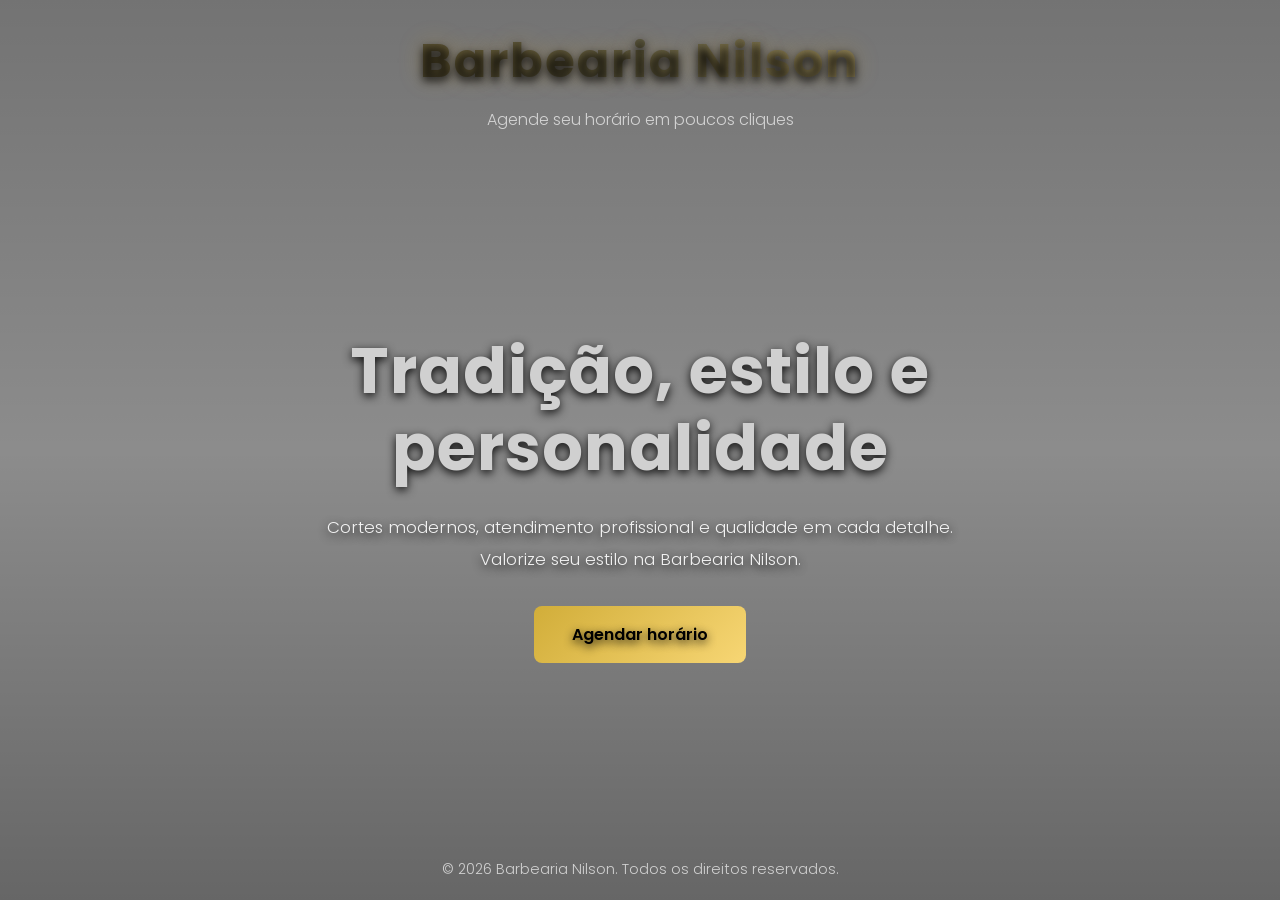
==== index.html @ b689c2ec "imagenes de fondo alterado" ====
<!DOCTYPE html>
<html lang="pt-br">

<head>
    <meta charset="UTF-8">
    <meta name="viewport" content="width=device-width, initial-scale=1.0">
    <title>Barbearia Nilson</title>
    <link rel="preconnect" href="https://fonts.googleapis.com">
    <link rel="preconnect" href="https://fonts.gstatic.com" crossorigin>
    <link href="https://fonts.googleapis.com/css2?family=Poppins:wght@300;400;500;600;700&display=swap"
        rel="stylesheet">
    <link rel="preload" as="image" href="assets/img/fondo-barberia.webp"> 
    <style>
        * {
            margin: 0;
            padding: 0;
            box-sizing: border-box;
        }

        body {
            min-height: 100vh;
            font-family: 'Poppins', sans-serif;
            color: rgb(208, 208, 208);
            background: url("assets/img/fondo-barberia.webp") no-repeat center center;
            background-size: cover;
            position: relative;
            display: flex;
            flex-direction: column;
        }

        /* Overlay elegante */
        body::before {
            content: "";
            position: absolute;
            inset: 0;
            background:
                linear-gradient(
                    to bottom,
                    rgba(0, 0, 0, 0.55),
                    rgba(0, 0, 0, 0.45),
                    rgba(0, 0, 0, 0.60)
                );
            z-index: 0;
        }

        header,
        main,
        footer {
            position: relative;
            z-index: 1;
        }

        /* HEADER */
        header {
            text-align: center;
            padding: 25px 20px;
        }

        header h1 {
            font-size: clamp(2rem, 4vw, 3rem);
            font-weight: 700;
            letter-spacing: 2px;

  background: linear-gradient(
                135deg,
                #4e3f1f 0%,
                #5a5843 25%,
                #f1d58c 50%,
                #846c3b 75%,
                #aa771c 100%
            );

            -webkit-background-clip: text;
            -webkit-text-fill-color: transparent;
            background-clip: text;

            background-size: 200% auto;
            animation: brilhoMetalico 8s linear infinite;

            text-shadow:
                0 4px 10px rgba(0, 0, 0, .8),
                0 0 25px rgba(218, 165, 32, .25);

          
        }

        @keyframes brilhoMetalico {
            0% {
                background-position: 0% 50%;
            }

            50% {
                background-position: 100% 50%;
            }

            100% {
                background-position: 0% 50%;
            }
        }

        header p {
            margin-top: 10px;
            font-size: 1rem;
            color: #e4e4e4d4;
            font-weight: 300;
        }

        /* CONTEÚDO PRINCIPAL */
        main {
            flex: 1;
            display: flex;
            justify-content: center;
            align-items: center;
            padding: 20px;
        }

        .card-apresentacao {
            width: 100%;
            max-width: 850px;

            text-align: center;

            display: flex;
            flex-direction: column;
            align-items: center;

            padding: 20px;

            text-shadow:
                0 3px 10px rgba(0, 0, 0, 0.9);

            animation: fadeUp 1s ease;
        }

        @keyframes fadeUp {
            from {
                opacity: 0;
                transform: translateY(30px);
            }

            to {
                opacity: 1;
                transform: translateY(0);
            }
        }

        /* TÍTULO PRINCIPAL */
        .card-apresentacao h2 {
            font-size: clamp(2rem, 5vw, 4rem);
            font-weight: 700;
            line-height: 1.2;
            letter-spacing: 1px;
            margin-bottom: 25px;
            max-width: 700px;
        }

        /* TEXTO */
        .card-apresentacao p {
            max-width: 650px;

            font-size: 1.05rem;
            font-weight: 300;

            line-height: 1.9;

            color: rgba(255, 255, 255, 0.9);

            margin-bottom: 30px;
        }

        /* BOTÃO */
        .btn {
            display: inline-block;

            text-decoration: none;

            background: linear-gradient(
                135deg,
                #d4af37f7,
                #f7d674
            );

            color: #000;

            padding: 16px 38px;

            border-radius: 8px;

            font-size: 1rem;
            font-weight: 600;

            transition: .3s ease;
        }

        .btn:hover {
            transform: translateY(-4px);

            box-shadow:
                0 10px 30px rgba(212, 175, 55, .45);
        }

        /* FOOTER */
        footer {
            text-align: center;
            padding: 20px;
            color: #d0d0d0;
            font-size: .9rem;
            font-weight: 300;
        }

        /* TABLETS */
        @media (max-width: 768px) {

            header {
                padding: 20px 15px;
            }

            .card-apresentacao h2 {
                font-size: 2.3rem;
            }

            .card-apresentacao p {
                font-size: .95rem;
                line-height: 1.8;
            }

            .btn {
                width: 100%;
                max-width: 280px;
            }
        }

        /* CELULARES */
        @media (max-width: 480px) {

            .card-apresentacao h2 {
                font-size: 1.9rem;
            }

            .card-apresentacao p {
                font-size: .92rem;
            }

            header p {
                font-size: .9rem;
            }
        }
    </style>
</head>

<body>

    <!-- HEADER -->
    <header>
        <h1>Barbearia Nilson</h1>
        <p>Agende seu horário em poucos cliques</p>
    </header>

    <!-- APRESENTAÇÃO -->
    <main>

        <div class="card-apresentacao">

            <h2>Tradição, estilo e personalidade</h2>

            <p>
                Cortes modernos, atendimento profissional e qualidade em cada detalhe. Valorize seu estilo na Barbearia Nilson.
            </p>

            <a href="index-agendamento.html" class="btn">
                Agendar horário
            </a>

        </div>

    </main>

    <!-- FOOTER -->
    <footer>
        © 2026 Barbearia Nilson. Todos os direitos reservados.
    </footer>

</body>

</html>
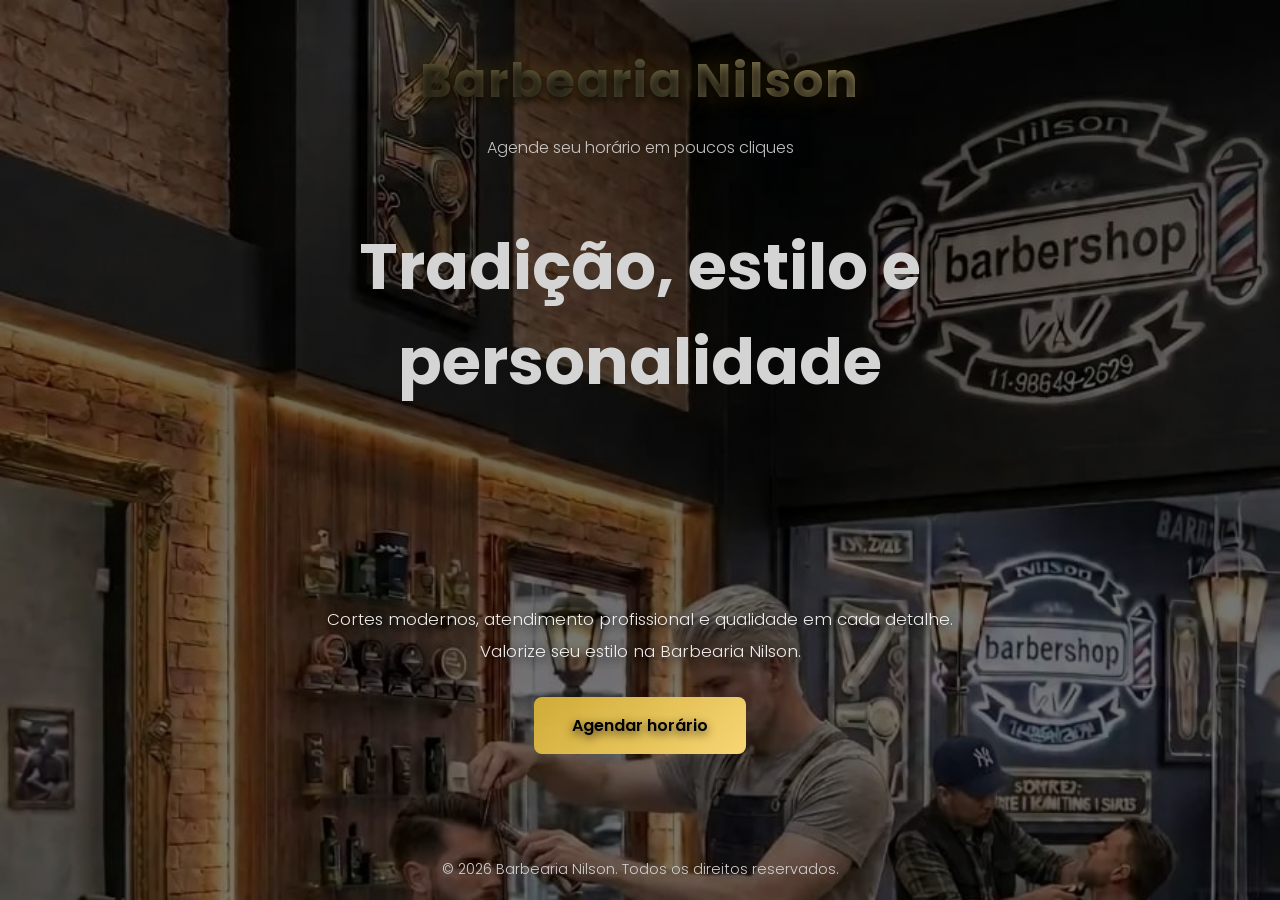
==== commit 07ee8708: "multiples odificaciones en css html" ====
--- a/index.html
+++ b/index.html
@@ -10,8 +10,10 @@
     <link rel="preconnect" href="https://fonts.gstatic.com" crossorigin>
     <link href="https://fonts.googleapis.com/css2?family=Poppins:wght@300;400;500;600;700&display=swap"
         rel="stylesheet">
-    <link rel="preload" as="image" href="assets/img/fondo-barberia.webp"> 
+     
+    
     <style>
+
         * {
             margin: 0;
             padding: 0;
@@ -21,8 +23,8 @@
         body {
             min-height: 100vh;
             font-family: 'Poppins', sans-serif;
-            color: rgb(208, 208, 208);
-            background: url("assets/img/fondo-barberia.webp") no-repeat center center;
+           background-color:rgb(40, 40, 40);
+        background-image: url('assets/fondo-barberia.webp');
             background-size: cover;
             position: relative;
             display: flex;
@@ -38,11 +40,13 @@
                 linear-gradient(
                     to bottom,
                     rgba(0, 0, 0, 0.55),
-                    rgba(0, 0, 0, 0.45),
-                    rgba(0, 0, 0, 0.60)
+                    rgba(0, 0, 0, 0.548),
+                    rgba(0, 0, 0, 0.514)
                 );
             z-index: 0;
         }
+
+        
 
         header,
         main,
@@ -55,9 +59,10 @@
         header {
             text-align: center;
             padding: 25px 20px;
-        }
-
-        header h1 {
+            top: 20px;
+        }
+
+         header h1 {
             font-size: clamp(2rem, 4vw, 3rem);
             font-weight: 700;
             letter-spacing: 2px;
@@ -99,8 +104,10 @@
             }
         }
 
+
+
         header p {
-            margin-top: 10px;
+            margin-top: 18px;
             font-size: 1rem;
             color: #e4e4e4d4;
             font-weight: 300;
@@ -113,6 +120,7 @@
             justify-content: center;
             align-items: center;
             padding: 20px;
+            top: 55px;
         }
 
         .card-apresentacao {
@@ -124,11 +132,11 @@
             display: flex;
             flex-direction: column;
             align-items: center;
-
-            padding: 20px;
+        
+            padding: 40px;
 
             text-shadow:
-                0 3px 10px rgba(0, 0, 0, 0.9);
+                0 3px 10px rgba(0, 0, 0, 0.733);
 
             animation: fadeUp 1s ease;
         }
@@ -145,15 +153,37 @@
             }
         }
 
-        /* TÍTULO PRINCIPAL */
-        .card-apresentacao h2 {
-            font-size: clamp(2rem, 5vw, 4rem);
-            font-weight: 700;
-            line-height: 1.2;
-            letter-spacing: 1px;
-            margin-bottom: 25px;
-            max-width: 700px;
-        }
+        h2{
+      
+        color: rgb(212, 212, 212);
+        
+        z-index: 10;        
+        
+        }
+
+
+/* El contenedor fija el texto en el lugar exacto de tu imagen */
+.contenedor-posicion {
+    width: 100%;
+    display: flex;
+    justify-content: center;
+    
+    /* CONTROLADOR DE POSICIÓN: Ajusta este % si quieres moverlo más arriba o abajo */
+    margin-top: 6vh; /* Se adapta al alto de cualquier pantalla de celular o PC */
+}
+
+/* El h2 se adapta de tamaño para nunca desacomodarse */
+.contenedor-posicion h2 {
+    width: 90%;
+    max-width: 800px;
+    text-align: center;
+    margin: 0;
+    
+    /* TAMAÑO RESPONSIVO: Se encoge en celulares y crece en monitores solo */
+    font-size: clamp(2.2rem, 5vw, 4rem); 
+}
+
+        
 
         /* TEXTO */
         .card-apresentacao p {
@@ -216,9 +246,15 @@
                 padding: 20px 15px;
             }
 
-            .card-apresentacao h2 {
+            .card-apresentacao  {
                 font-size: 2.3rem;
             }
+
+           h2{
+         
+             font-size: 2.3rem;
+            }
+        
 
             .card-apresentacao p {
                 font-size: .95rem;
@@ -251,26 +287,28 @@
 
 <body>
 
-    <!-- HEADER -->
+   
+
     <header>
         <h1>Barbearia Nilson</h1>
         <p>Agende seu horário em poucos cliques</p>
     </header>
 
-    <!-- APRESENTAÇÃO -->
+   <div class="contenedor-posicion">
+    <h2>Tradição, estilo e personalidade</h2>
+</div>
+
     <main>
 
         <div class="card-apresentacao">
 
-            <h2>Tradição, estilo e personalidade</h2>
+           
 
             <p>
                 Cortes modernos, atendimento profissional e qualidade em cada detalhe. Valorize seu estilo na Barbearia Nilson.
             </p>
 
-            <a href="index-agendamento.html" class="btn">
-                Agendar horário
-            </a>
+            <a href="index-agendamento.html" class="btn"> Agendar horário</a>
 
         </div>
 
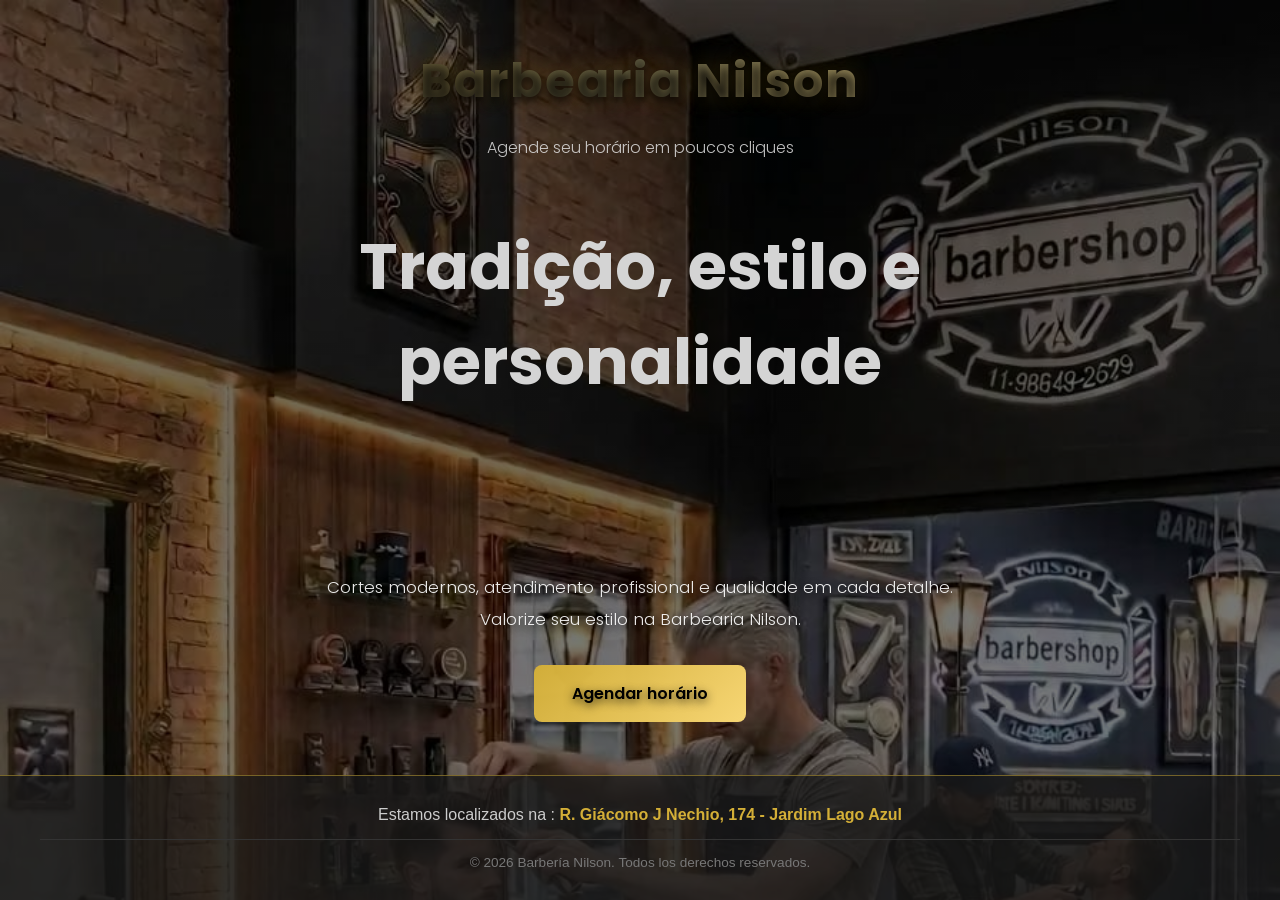
==== commit 6a7f2c28: "footer modificado script admin" ====
--- a/index.html
+++ b/index.html
@@ -231,13 +231,57 @@
         }
 
         /* FOOTER */
-        footer {
-            text-align: center;
-            padding: 20px;
-            color: #d0d0d0;
-            font-size: .9rem;
-            font-weight: 300;
-        }
+        
+           /* Contenedor principal del footer */
+.footer-barberia {
+  background-color: #1a1a1ac0; /* Fondo oscuro elegante */
+  color: #ffffff; /* Texto blanco */
+  padding: 30px 20px; /* Espacio interno arriba/abajo y lados */
+  text-align: center; /* Centra todo el contenido */
+  font-family: 'Arial', sans-serif; /* Tipografía limpia */
+  border-top: 1px solid #d4af377a; /* Línea dorada decorativa arriba */
+}
+
+/* Caja que centra y limita el ancho en pantallas grandes */
+.footer-content {
+  max-width: 1200px;
+  margin: 0 auto;
+  display: flex;
+  flex-direction: column; /* Coloca un texto sobre el otro */
+  gap: 15px; /* Espacio de separación entre los dos textos */
+}
+
+/* Estilo para el texto de la ubicación */
+.footer-location {
+  font-size: 1rem;
+  margin: 0;
+  color: #cccccc; /* Gris claro para que no compita con el enlace */
+}
+
+/* Estilo específico para el enlace de Google Maps */
+.footer-location a {
+  color: #d4af37; /* Color dorado para el enlace (estilo barbería) */
+  text-decoration: none; /* Quita el subrayado feo por defecto */
+  font-weight: bold;
+  transition: color 0.3s ease; /* Efecto suave al pasar el cursor */
+}
+
+/* Efecto cuando el cliente pasa el mouse por encima del enlace */
+.footer-location a:hover {
+  color: #ffffff; /* Cambia a blanco brillante */
+  text-decoration: underline; /* Aparece un subrayado elegante */
+}
+
+/* Estilo para los derechos reservados */
+.footer-rights {
+  font-size: 0.85rem; /* Letra un poco más pequeña */
+  color: #777777; /* Gris oscuro discreto */
+  margin: 0;
+  border-top: 1px solid #333333; /* Línea sutil de división */
+  padding-top: 15px; /* Espacio arriba de la línea */
+}
+
+        
 
         /* TABLETS */
         @media (max-width: 768px) {
@@ -315,9 +359,22 @@
     </main>
 
     <!-- FOOTER -->
-    <footer>
-        © 2026 Barbearia Nilson. Todos os direitos reservados.
-    </footer>
+   <footer class="footer-barberia">
+  <div class="footer-content">
+    <!-- Bloque de Ubicación -->
+    <p class="footer-location">
+     Estamos localizados na : 
+      <a href="https://google.com" target="_blank" rel="noopener noreferrer">
+        R. Giácomo J Nechio, 174 - Jardim Lago Azul
+      </a>
+    </p>
+    
+    <!-- Bloque de Derechos Reservados -->
+    <p class="footer-rights">
+      &copy; 2026 Barbería Nilson. Todos los derechos reservados.
+    </p>
+  </div>
+</footer>
 
 </body>
 
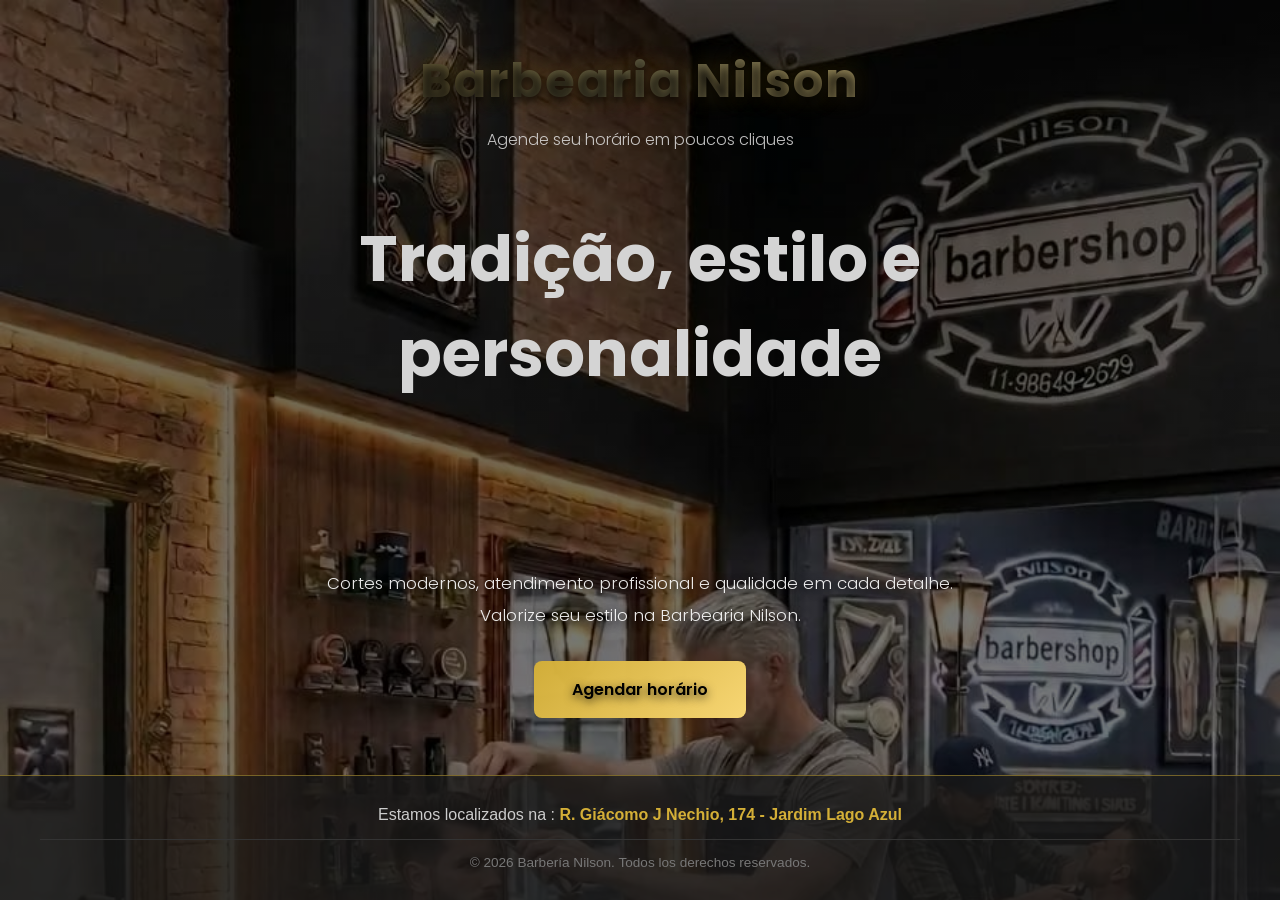
==== commit 84921687: "header p, modificado" ====
--- a/index.html
+++ b/index.html
@@ -107,7 +107,7 @@
 
 
         header p {
-            margin-top: 18px;
+            margin-top: 10px;
             font-size: 1rem;
             color: #e4e4e4d4;
             font-weight: 300;
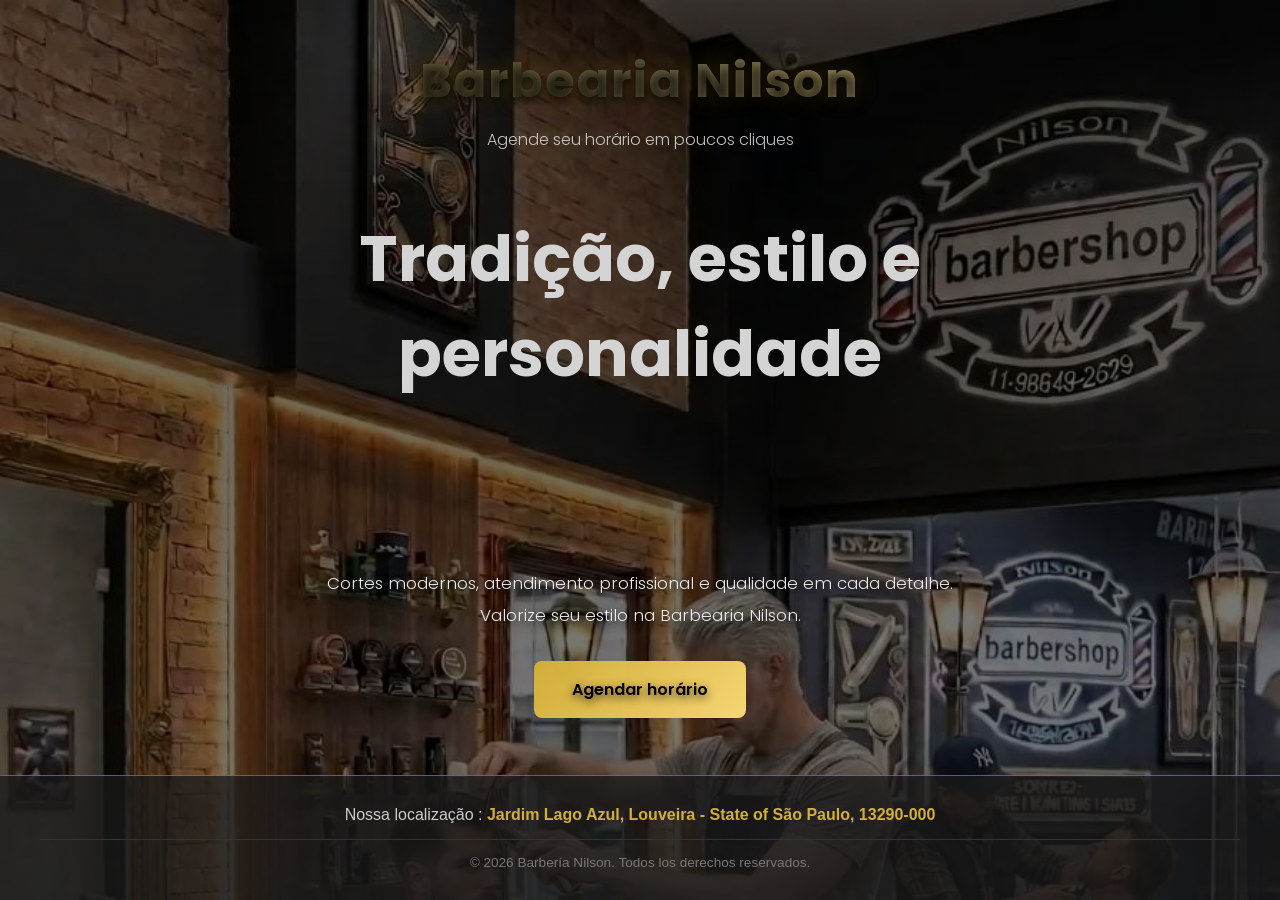
==== commit 210a3fe4: "footer modificado" ====
--- a/index.html
+++ b/index.html
@@ -363,9 +363,9 @@
   <div class="footer-content">
     <!-- Bloque de Ubicación -->
     <p class="footer-location">
-     Estamos localizados na : 
-      <a href="https://google.com" target="_blank" rel="noopener noreferrer">
-        R. Giácomo J Nechio, 174 - Jardim Lago Azul
+     Nossa localização : 
+      <a href="https://maps.app.goo.gl/k9GMiaowLVy4qcSN6" target="_blank" rel="noopener noreferrer">
+        Jardim Lago Azul, Louveira - State of São Paulo, 13290-000
       </a>
     </p>
     
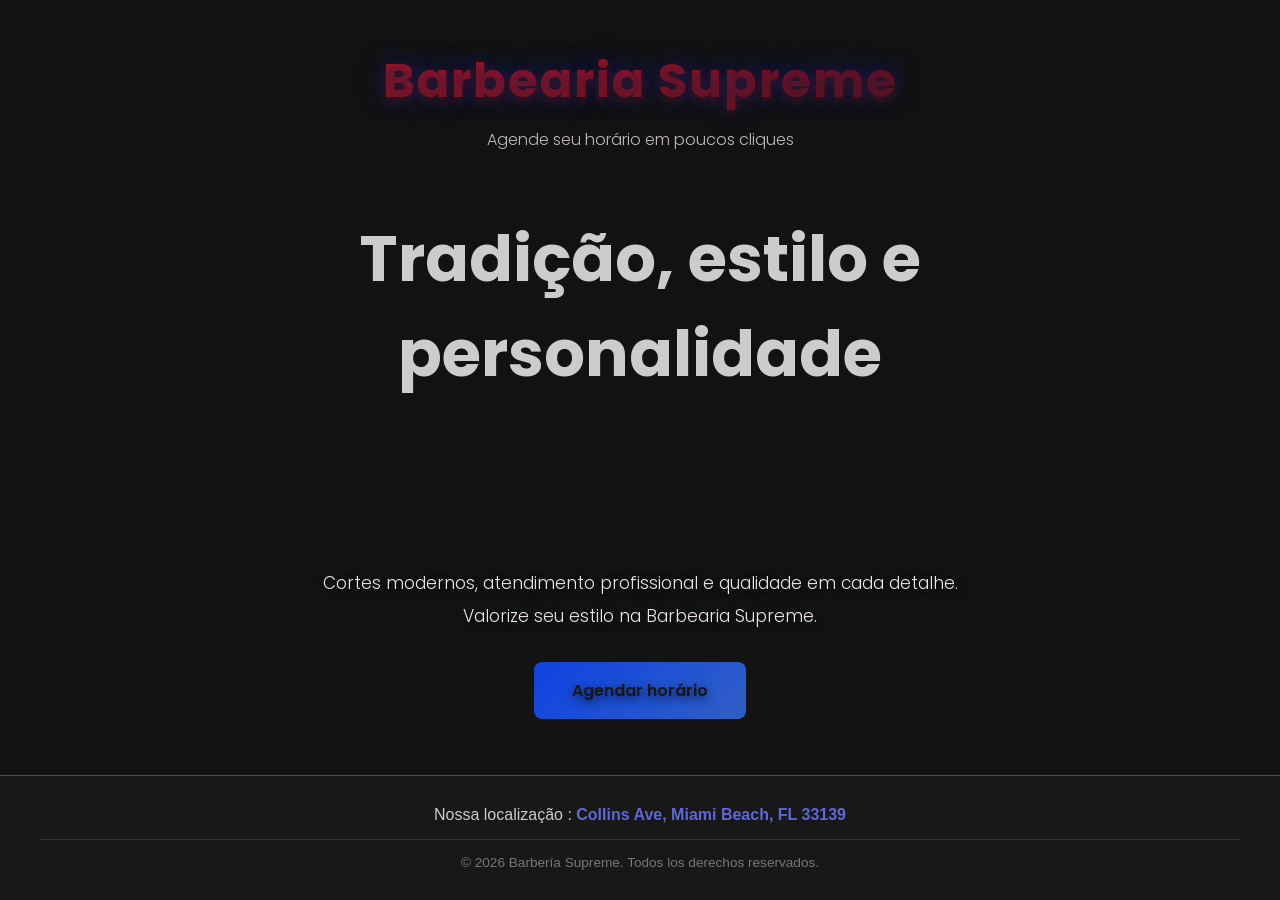
==== commit 9ea35291: "cor no boton css" ====
--- a/index.html
+++ b/index.html
@@ -5,7 +5,7 @@
 <head>
     <meta charset="UTF-8">
     <meta name="viewport" content="width=device-width, initial-scale=1.0">
-    <title>Barbearia Nilson</title>
+    <title>Barbearia Supreme</title>
     <link rel="preconnect" href="https://fonts.googleapis.com">
     <link rel="preconnect" href="https://fonts.gstatic.com" crossorigin>
     <link href="https://fonts.googleapis.com/css2?family=Poppins:wght@300;400;500;600;700&display=swap"
@@ -24,7 +24,7 @@
             min-height: 100vh;
             font-family: 'Poppins', sans-serif;
            background-color:rgb(40, 40, 40);
-        background-image: url('assets/fondo-barberia.webp');
+        background-image: url('./assets/fondo-supremetlf.webp');
             background-size: cover;
             position: relative;
             display: flex;
@@ -69,11 +69,11 @@
 
   background: linear-gradient(
                 135deg,
-                #4e3f1f 0%,
-                #5a5843 25%,
-                #f1d58c 50%,
-                #846c3b 75%,
-                #aa771c 100%
+                #c01613 0%,
+                #a41010 25%,
+                #24060b 50%,
+                #ca2626 75%,
+                #631408 100%
             );
 
             -webkit-background-clip: text;
@@ -81,11 +81,11 @@
             background-clip: text;
 
             background-size: 200% auto;
-            animation: brilhoMetalico 8s linear infinite;
+            animation: brilhoMetalico 5s linear infinite;
 
             text-shadow:
-                0 4px 10px rgba(0, 0, 0, .8),
-                0 0 25px rgba(218, 165, 32, .25);
+                0 4px 10px rgba(74, 24, 24, 0.644),
+                0 0 25px rgba(15, 38, 212, 0.502);
 
           
         }
@@ -109,7 +109,7 @@
         header p {
             margin-top: 10px;
             font-size: 1rem;
-            color: #e4e4e4d4;
+            color: #c2bcbcfb;
             font-weight: 300;
         }
 
@@ -136,7 +136,7 @@
             padding: 40px;
 
             text-shadow:
-                0 3px 10px rgba(0, 0, 0, 0.733);
+                0 3px 10px rgba(8, 8, 8, 0.733);
 
             animation: fadeUp 1s ease;
         }
@@ -155,7 +155,7 @@
 
         h2{
       
-        color: rgb(212, 212, 212);
+        color: rgb(204, 204, 204);
         
         z-index: 10;        
         
@@ -189,12 +189,12 @@
         .card-apresentacao p {
             max-width: 650px;
 
-            font-size: 1.05rem;
+            font-size: 1.07rem;
             font-weight: 300;
 
             line-height: 1.9;
 
-            color: rgba(255, 255, 255, 0.9);
+            color: rgb(238, 229, 229);
 
             margin-bottom: 30px;
         }
@@ -207,11 +207,11 @@
 
             background: linear-gradient(
                 135deg,
-                #d4af37f7,
-                #f7d674
+                #0e44e6fb,
+                #305fc4
             );
 
-            color: #000;
+            color: #181717;
 
             padding: 16px 38px;
 
@@ -227,7 +227,7 @@
             transform: translateY(-4px);
 
             box-shadow:
-                0 10px 30px rgba(212, 175, 55, .45);
+                0 7px 30px rgba(202, 8, 95, 0.795);
         }
 
         /* FOOTER */
@@ -239,7 +239,7 @@
   padding: 30px 20px; /* Espacio interno arriba/abajo y lados */
   text-align: center; /* Centra todo el contenido */
   font-family: 'Arial', sans-serif; /* Tipografía limpia */
-  border-top: 1px solid #d4af377a; /* Línea dorada decorativa arriba */
+  border-top: 1px solid #bc2d2dd3; /* Línea dorada decorativa arriba */
 }
 
 /* Caja que centra y limita el ancho en pantallas grandes */
@@ -260,7 +260,7 @@
 
 /* Estilo específico para el enlace de Google Maps */
 .footer-location a {
-  color: #d4af37; /* Color dorado para el enlace (estilo barbería) */
+  color: #646de7ee; /* Color dorado para el enlace (estilo barbería) */
   text-decoration: none; /* Quita el subrayado feo por defecto */
   font-weight: bold;
   transition: color 0.3s ease; /* Efecto suave al pasar el cursor */
@@ -334,7 +334,7 @@
    
 
     <header>
-        <h1>Barbearia Nilson</h1>
+        <h1>Barbearia Supreme</h1>
         <p>Agende seu horário em poucos cliques</p>
     </header>
 
@@ -349,7 +349,7 @@
            
 
             <p>
-                Cortes modernos, atendimento profissional e qualidade em cada detalhe. Valorize seu estilo na Barbearia Nilson.
+                Cortes modernos, atendimento profissional e qualidade em cada detalhe. Valorize seu estilo na Barbearia Supreme.
             </p>
 
             <a href="index-agendamento.html" class="btn"> Agendar horário</a>
@@ -364,14 +364,14 @@
     <!-- Bloque de Ubicación -->
     <p class="footer-location">
      Nossa localização : 
-      <a href="https://maps.app.goo.gl/k9GMiaowLVy4qcSN6" target="_blank" rel="noopener noreferrer">
-        Jardim Lago Azul, Louveira - State of São Paulo, 13290-000
+      <a href="https://maps.app.goo.gl/w9Q3JA3pLJuxtgeJ9" target="_blank" rel="noopener noreferrer">
+        Collins Ave, Miami Beach, FL 33139
       </a>
     </p>
     
     <!-- Bloque de Derechos Reservados -->
     <p class="footer-rights">
-      &copy; 2026 Barbería Nilson. Todos los derechos reservados.
+      &copy; 2026 Barbería Supreme. Todos los derechos reservados.
     </p>
   </div>
 </footer>
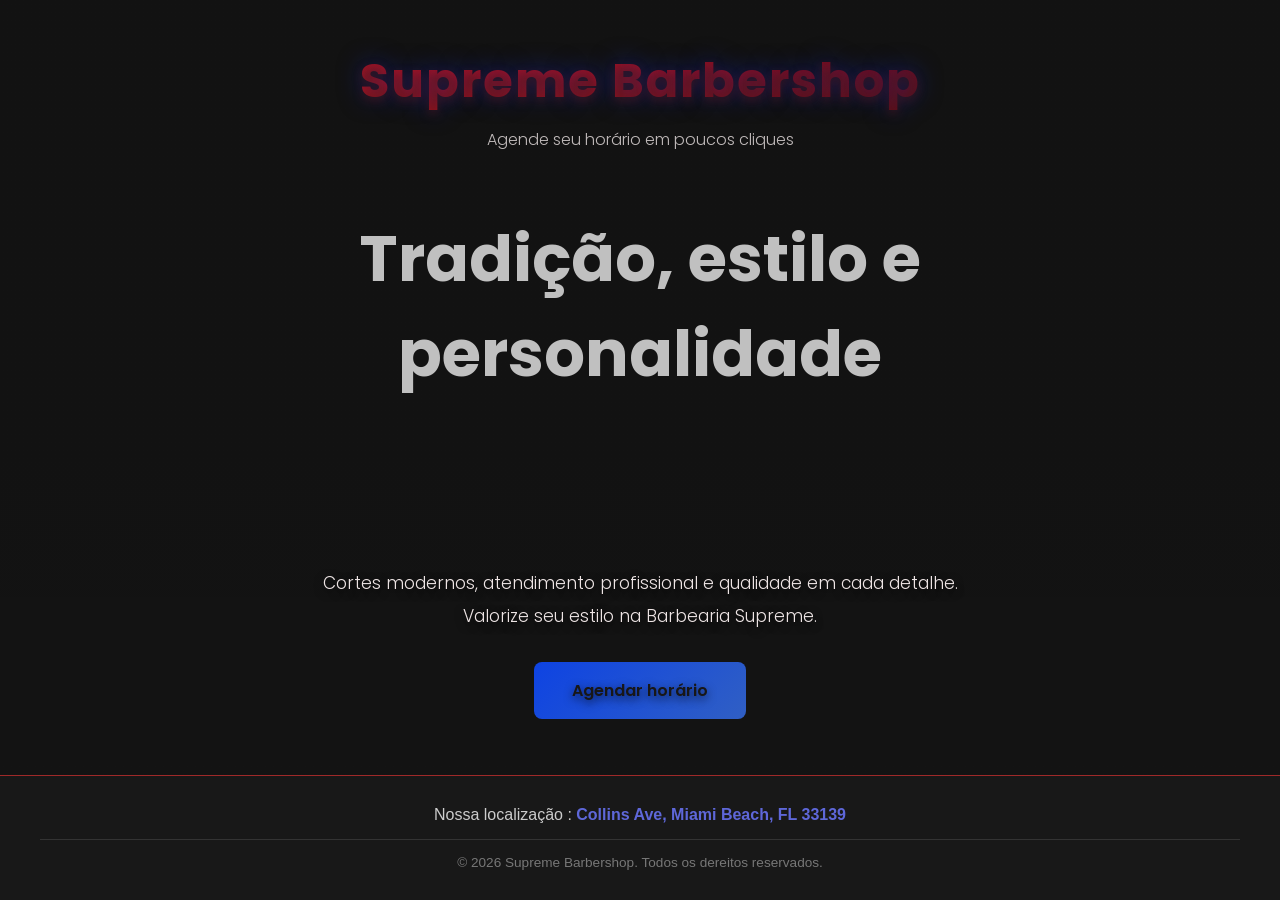
==== commit 64388b58: "refatoracao do codigo" ====
--- a/index.html
+++ b/index.html
@@ -5,7 +5,7 @@
 <head>
     <meta charset="UTF-8">
     <meta name="viewport" content="width=device-width, initial-scale=1.0">
-    <title>Barbearia Supreme</title>
+    <title>Supreme Barbershop</title>
     <link rel="preconnect" href="https://fonts.googleapis.com">
     <link rel="preconnect" href="https://fonts.gstatic.com" crossorigin>
     <link href="https://fonts.googleapis.com/css2?family=Poppins:wght@300;400;500;600;700&display=swap"
@@ -155,7 +155,7 @@
 
         h2{
       
-        color: rgb(204, 204, 204);
+        color: rgba(204, 204, 204, 0.936);
         
         z-index: 10;        
         
@@ -334,7 +334,7 @@
    
 
     <header>
-        <h1>Barbearia Supreme</h1>
+        <h1>Supreme Barbershop</h1>
         <p>Agende seu horário em poucos cliques</p>
     </header>
 
@@ -371,7 +371,7 @@
     
     <!-- Bloque de Derechos Reservados -->
     <p class="footer-rights">
-      &copy; 2026 Barbería Supreme. Todos los derechos reservados.
+      &copy; 2026 Supreme Barbershop. Todos os dereitos reservados.
     </p>
   </div>
 </footer>
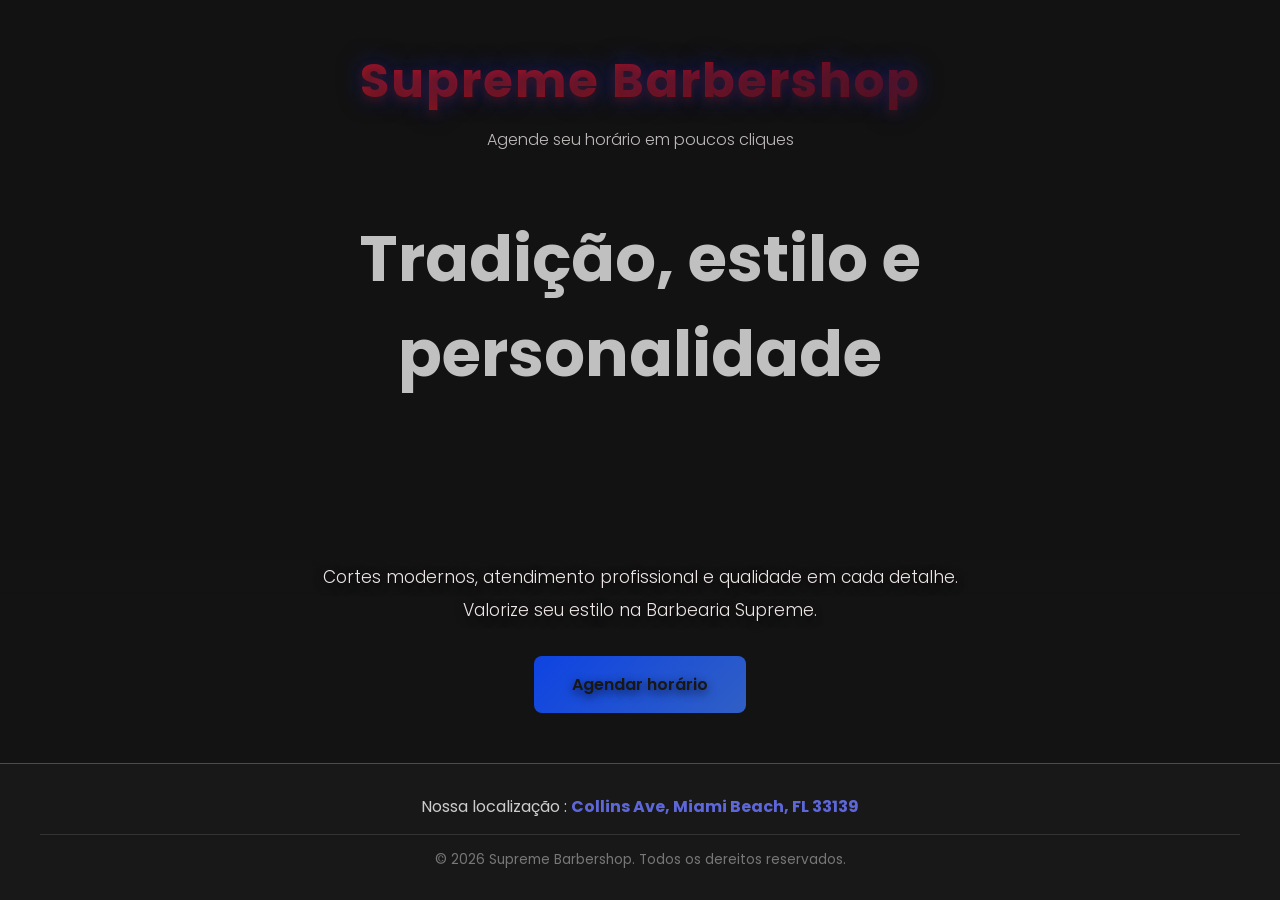
==== commit abbc44a6: "limpeça do codigo" ====
--- a/index.html
+++ b/index.html
@@ -31,7 +31,7 @@
             flex-direction: column;
         }
 
-        /* Overlay elegante */
+        
         body::before {
             content: "";
             position: absolute;
@@ -55,7 +55,7 @@
             z-index: 1;
         }
 
-        /* HEADER */
+        
         header {
             text-align: center;
             padding: 25px 20px;
@@ -113,7 +113,7 @@
             font-weight: 300;
         }
 
-        /* CONTEÚDO PRINCIPAL */
+        
         main {
             flex: 1;
             display: flex;
@@ -162,30 +162,30 @@
         }
 
 
-/* El contenedor fija el texto en el lugar exacto de tu imagen */
+
 .contenedor-posicion {
     width: 100%;
     display: flex;
     justify-content: center;
     
-    /* CONTROLADOR DE POSICIÓN: Ajusta este % si quieres moverlo más arriba o abajo */
-    margin-top: 6vh; /* Se adapta al alto de cualquier pantalla de celular o PC */
-}
-
-/* El h2 se adapta de tamaño para nunca desacomodarse */
+    
+    margin-top: 6vh; 
+}
+
+
 .contenedor-posicion h2 {
     width: 90%;
     max-width: 800px;
     text-align: center;
     margin: 0;
     
-    /* TAMAÑO RESPONSIVO: Se encoge en celulares y crece en monitores solo */
+    
     font-size: clamp(2.2rem, 5vw, 4rem); 
 }
 
         
 
-        /* TEXTO */
+        
         .card-apresentacao p {
             max-width: 650px;
 
@@ -199,7 +199,7 @@
             margin-bottom: 30px;
         }
 
-        /* BOTÃO */
+        
         .btn {
             display: inline-block;
 
@@ -230,60 +230,57 @@
                 0 7px 30px rgba(202, 8, 95, 0.795);
         }
 
-        /* FOOTER */
-        
-           /* Contenedor principal del footer */
+        
+           
 .footer-barberia {
-  background-color: #1a1a1ac0; /* Fondo oscuro elegante */
-  color: #ffffff; /* Texto blanco */
-  padding: 30px 20px; /* Espacio interno arriba/abajo y lados */
-  text-align: center; /* Centra todo el contenido */
-  font-family: 'Arial', sans-serif; /* Tipografía limpia */
-  border-top: 1px solid #bc2d2dd3; /* Línea dorada decorativa arriba */
-}
-
-/* Caja que centra y limita el ancho en pantallas grandes */
+  background-color: #1a1a1ac0; 
+  color: #ffffff; 
+  padding: 30px 20px; 
+  text-align: center; 
+  border-top: 1px solid #bc2d2dd3; 
+
+}
+
 .footer-content {
   max-width: 1200px;
   margin: 0 auto;
   display: flex;
-  flex-direction: column; /* Coloca un texto sobre el otro */
-  gap: 15px; /* Espacio de separación entre los dos textos */
-}
-
-/* Estilo para el texto de la ubicación */
+  flex-direction: column; 
+  gap: 15px; 
+}
+
+
 .footer-location {
   font-size: 1rem;
   margin: 0;
-  color: #cccccc; /* Gris claro para que no compita con el enlace */
-}
-
-/* Estilo específico para el enlace de Google Maps */
+  color: #cccccc; 
+}
+
+
 .footer-location a {
-  color: #646de7ee; /* Color dorado para el enlace (estilo barbería) */
-  text-decoration: none; /* Quita el subrayado feo por defecto */
+  color: #646de7ee; 
+  text-decoration: none; 
   font-weight: bold;
-  transition: color 0.3s ease; /* Efecto suave al pasar el cursor */
-}
-
-/* Efecto cuando el cliente pasa el mouse por encima del enlace */
+  transition: color 0.3s ease; 
+}
+
+
 .footer-location a:hover {
-  color: #ffffff; /* Cambia a blanco brillante */
-  text-decoration: underline; /* Aparece un subrayado elegante */
-}
-
-/* Estilo para los derechos reservados */
+  color: #ffffff; 
+  text-decoration: underline; 
+}
+
+
 .footer-rights {
-  font-size: 0.85rem; /* Letra un poco más pequeña */
-  color: #777777; /* Gris oscuro discreto */
+  font-size: 0.85rem; 
+  color: #777777; 
   margin: 0;
-  border-top: 1px solid #333333; /* Línea sutil de división */
-  padding-top: 15px; /* Espacio arriba de la línea */
-}
-
-        
-
-        /* TABLETS */
+  border-top: 1px solid #333333; 
+  padding-top: 15px; 
+}
+
+        
+
         @media (max-width: 768px) {
 
             header {
@@ -311,7 +308,7 @@
             }
         }
 
-        /* CELULARES */
+       
         @media (max-width: 480px) {
 
             .card-apresentacao h2 {
@@ -358,10 +355,9 @@
 
     </main>
 
-    <!-- FOOTER -->
    <footer class="footer-barberia">
   <div class="footer-content">
-    <!-- Bloque de Ubicación -->
+    
     <p class="footer-location">
      Nossa localização : 
       <a href="https://maps.app.goo.gl/w9Q3JA3pLJuxtgeJ9" target="_blank" rel="noopener noreferrer">
@@ -369,7 +365,7 @@
       </a>
     </p>
     
-    <!-- Bloque de Derechos Reservados -->
+    
     <p class="footer-rights">
       &copy; 2026 Supreme Barbershop. Todos os dereitos reservados.
     </p>
